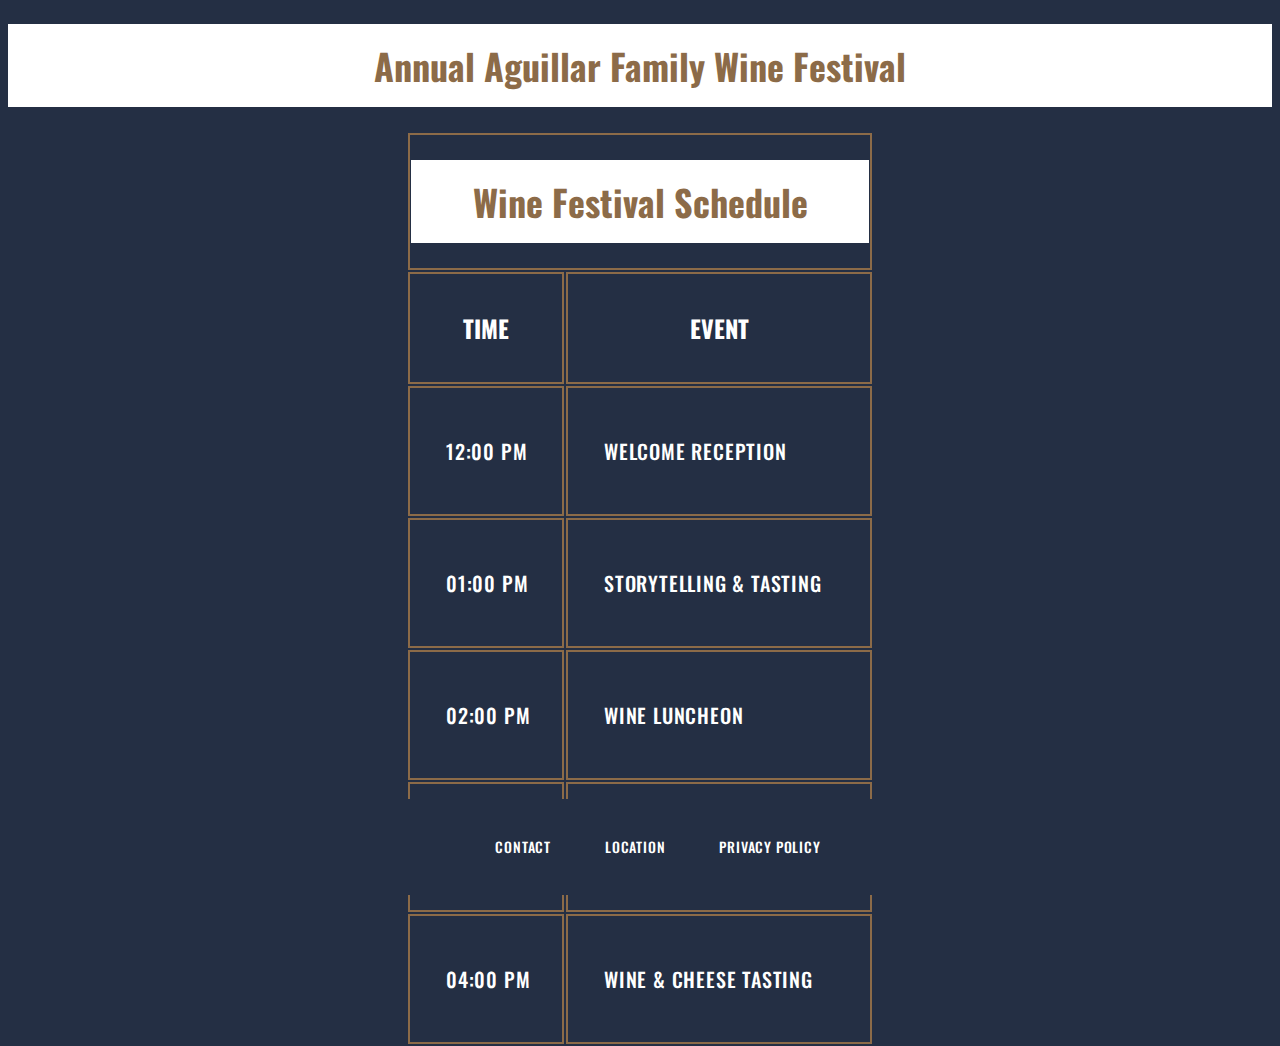
==== index.html @ d4bec075 "renamed files" ====
<!DOCTYPE html>
<html>

<head>
    <meta charset="utf-8">
    <title>Aguillar Family Wine Festival</title>
    <link rel="stylesheet" type="text/css" href="reset.css" />
    <link rel="stylesheet" type="text/css" href="winefestivalschedule.css" />
    <link href="https://fonts.googleapis.com/css?family=Oswald" rel="stylesheet">
</head>

<body>
    <header>
        <h1>Annual Aguillar Family Wine Festival</h1>
    </header>

    <div class="container">
        <table>
            <thead>
                <tr>
                    <th colspan="2">
                        <h1>Wine Festival Schedule</h1>
                    </th>
                </tr>
                <tr>
                    <th>
                        <h2>Time</h2>
                    </th>
                    <th>
                        <h2>Event</h2>
                    </th>
                </tr>
            </thead>
            <tbody>
                <tr>
                    <td class="left">
                        <h3>12:00 PM</h3>
                    </td>
                    <td>
                        <h3>Welcome Reception</h3>
                    </td>
                </tr>
                <tr>
                    <td class="left">
                        <h3>01:00 PM</h3>
                    </td>
                    <td>
                        <h3>Storytelling &amp; Tasting</h3>
                    </td>
                </tr>
                <tr>
                    <td class="left">
                        <h3>02:00 PM</h3>
                    </td>
                    <td>
                        <h3>Wine Luncheon</h3>
                    </td>
                </tr>
                <tr>
                    <td class="left">
                        <h3>03:00 PM</h3>
                    </td>
                    <td>
                        <h3>Aguillar Family Wines</h3>
                    </td>
                </tr>
                <tr>
                    <td class="left">
                        <h3>04:00 PM</h3>
                    </td>
                    <td>
                        <h3>Wine &amp; Cheese Tasting</h3>
                    </td>
                </tr>
            </tbody>
        </table>
    </div>

    <footer>
        <h3>Contact</h3>
        <h3>Location</h3>
        <h3>Privacy Policy</h3>
    </footer>
</body>

</html>
---- winefestivalschedule.css ----
body {
    background-color: #242f44;
    color: white;
    font-family: 'Oswald', sans-serif;
}

header {
    text-align: center;
    margin-top: 5px;
}

h1 {
    font-size: 36px;
    padding: 15px;
    color: #8c6b48;
    background-color: white;
}

h2 {
    font-size: 24px;
    padding: 15px;
    text-transform: uppercase;
}

h3 {
    font-size: 20px;
    padding: 15px;
    text-transform: uppercase;
    text-align: left;
    margin-left: 20px;
    font-weight: 500;
    line-height: 2.7;
    letter-spacing: 0.8px;
}

th {
    border: 2px solid #8c6b48;
}

table {
    text-align: center;
    margin: 20px auto;
}

td {
    border: 2px solid #8c6b48;
    width: 300px;
}

footer {
    margin-top: 50px;
    text-align: center;
    position: fixed;
    width: 100%;
    bottom: 5px;
    background-color: #242f44;
    z-index: 5;
}

footer h3 {
    display: inline-block;
    font-size: 14px;
    background-color: #242f44;
}

.container {
    max-width: 940px;
    margin: 0 auto;
    height: 800px;
}


.left {
    width: 150px;
}
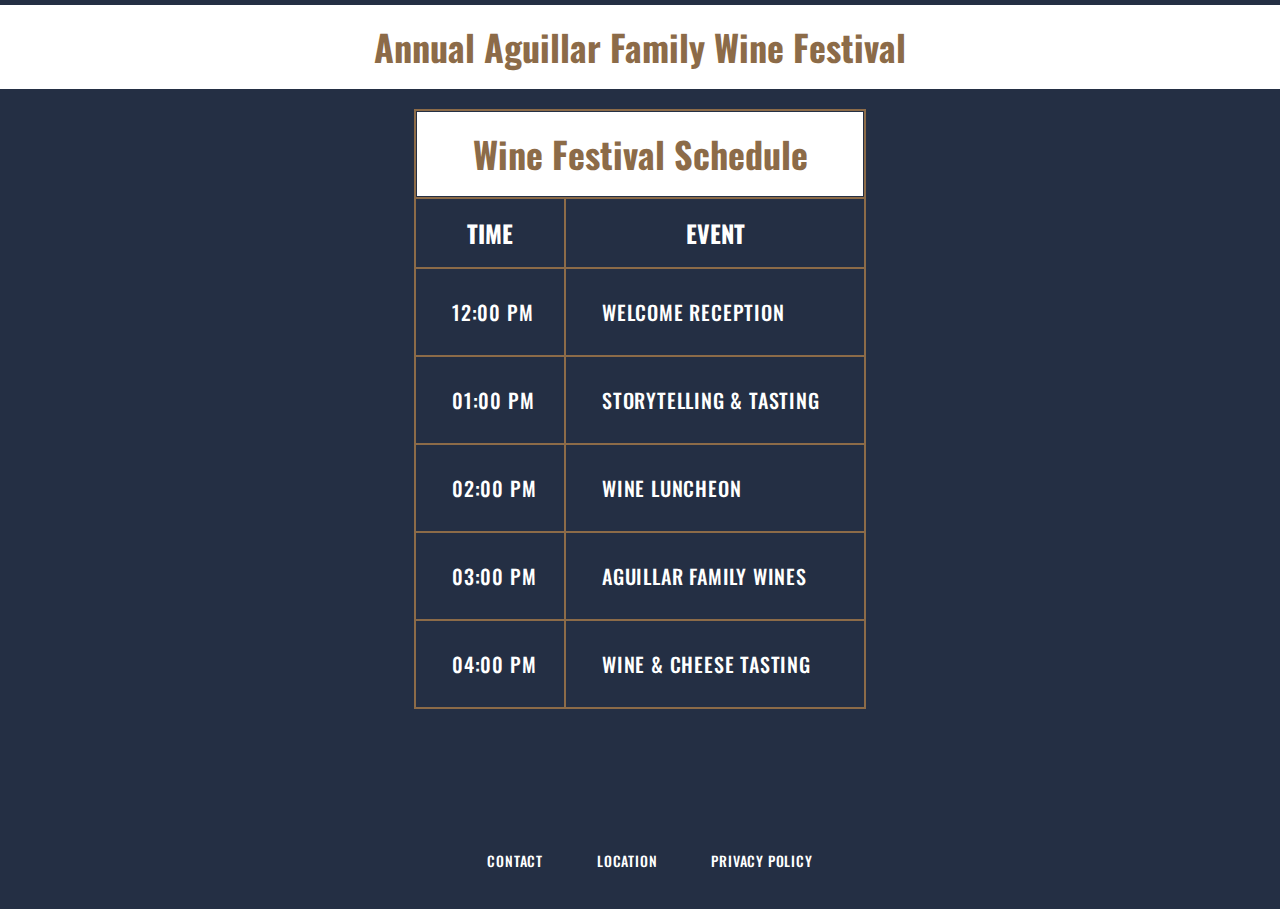
==== commit 2004a822: "Formatted and added reset.css  for responsive design" ====
--- a/index.html
+++ b/index.html
@@ -1,11 +1,12 @@
 <!DOCTYPE html>
+
 <html>
 
 <head>
     <meta charset="utf-8">
     <title>Aguillar Family Wine Festival</title>
-    <link rel="stylesheet" type="text/css" href="reset.css" />
-    <link rel="stylesheet" type="text/css" href="winefestivalschedule.css" />
+    <link rel="stylesheet" type="text/css" href="reset.css">
+    <link rel="stylesheet" type="text/css" href="style.css" />
     <link href="https://fonts.googleapis.com/css?family=Oswald" rel="stylesheet">
 </head>
 
--- a/style.css
+++ b/style.css
@@ -0,0 +1,75 @@
+body {
+    background-color: #242f44;
+    color: white;
+    font-family: 'Oswald', sans-serif;
+}
+
+header {
+    text-align: center;
+    margin-top: 5px;
+}
+
+h1 {
+    font-size: 36px;
+    padding: 15px;
+    color: #8c6b48;
+    background-color: white;
+}
+
+h2 {
+    font-size: 24px;
+    padding: 15px;
+    text-transform: uppercase;
+}
+
+h3 {
+    font-size: 20px;
+    padding: 15px;
+    text-transform: uppercase;
+    text-align: left;
+    margin-left: 20px;
+    font-weight: 500;
+    line-height: 2.7;
+    letter-spacing: 0.8px;
+}
+
+th {
+    border: 2px solid #8c6b48;
+}
+
+table {
+    text-align: center;
+    margin: 20px auto;
+}
+
+td {
+    border: 2px solid #8c6b48;
+    width: 300px;
+}
+
+footer {
+    margin-top: 50px;
+    text-align: center;
+    position: fixed;
+    width: 100%;
+    bottom: 5px;
+    background-color: #242f44;
+    z-index: 5;
+}
+
+footer h3 {
+    display: inline-block;
+    font-size: 14px;
+    background-color: #242f44;
+}
+
+.container {
+    max-width: 940px;
+    margin: 0 auto;
+    height: 800px;
+}
+
+
+.left {
+    width: 150px;
+}